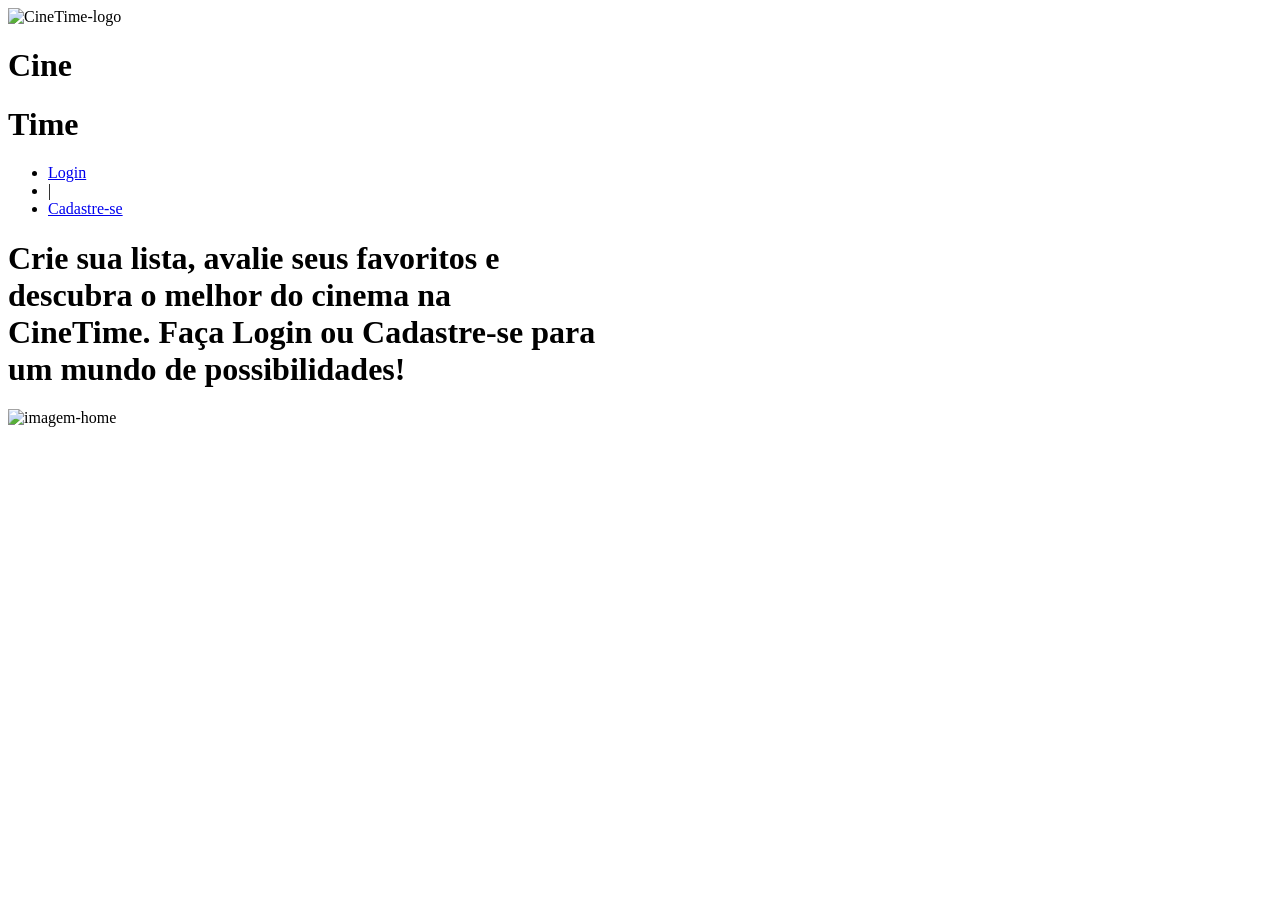
==== target/classes/templates/index.html @ 9b6c7fac "Add files via upload" ====
<!DOCTYPE html>
<html lang="pt-br">

<head>
    <meta charset="UTF-8">
    <meta name="viewport" content="width=device-width, initial-scale=1.0">
    <link rel="stylesheet" href="/Cinetime/src/main/resources/static/assets/css/style.css">
    <link rel="stylesheet" href="/Cinetime/src/main/resources/static/assets/css/root.css">
    <link rel="shortcut icon" href="/Cinetime/src/main/resources/static/assets/img/logo.webp" type="image/x-icon">

    <title>CineTime</title>
</head>



<body>
    <header>
        <div class="logo">
            <img src="/Cinetime/src/main/resources/static/assets/img/logo.webp" alt="CineTime-logo">
            <h1>Cine</h1>
            <h1 class="roxo">Time</h1>
        </div>
        <nav class="nav-list">
            <ul>
                <li><a href="login.html">Login</a></li>
                <li>|</li>
                <li><a href="cadastro.html">Cadastre-se</a></li>
            </ul>
        </nav>
    </header>
    <main>
        <div class="fundo">
            <div class="fundo-blur"></div>
            <h1>Crie sua lista, avalie seus favoritos e <br> descubra o melhor do cinema na <br> CineTime. Faça Login ou
            Cadastre-se para <br> um mundo de possibilidades!</h1>
        </div>
        <img src="/Cinetime/src/main/resources/static/assets/img/undraw_movie-night_pkvp.svg" alt="imagem-home">
    </main>
</body>

</html>
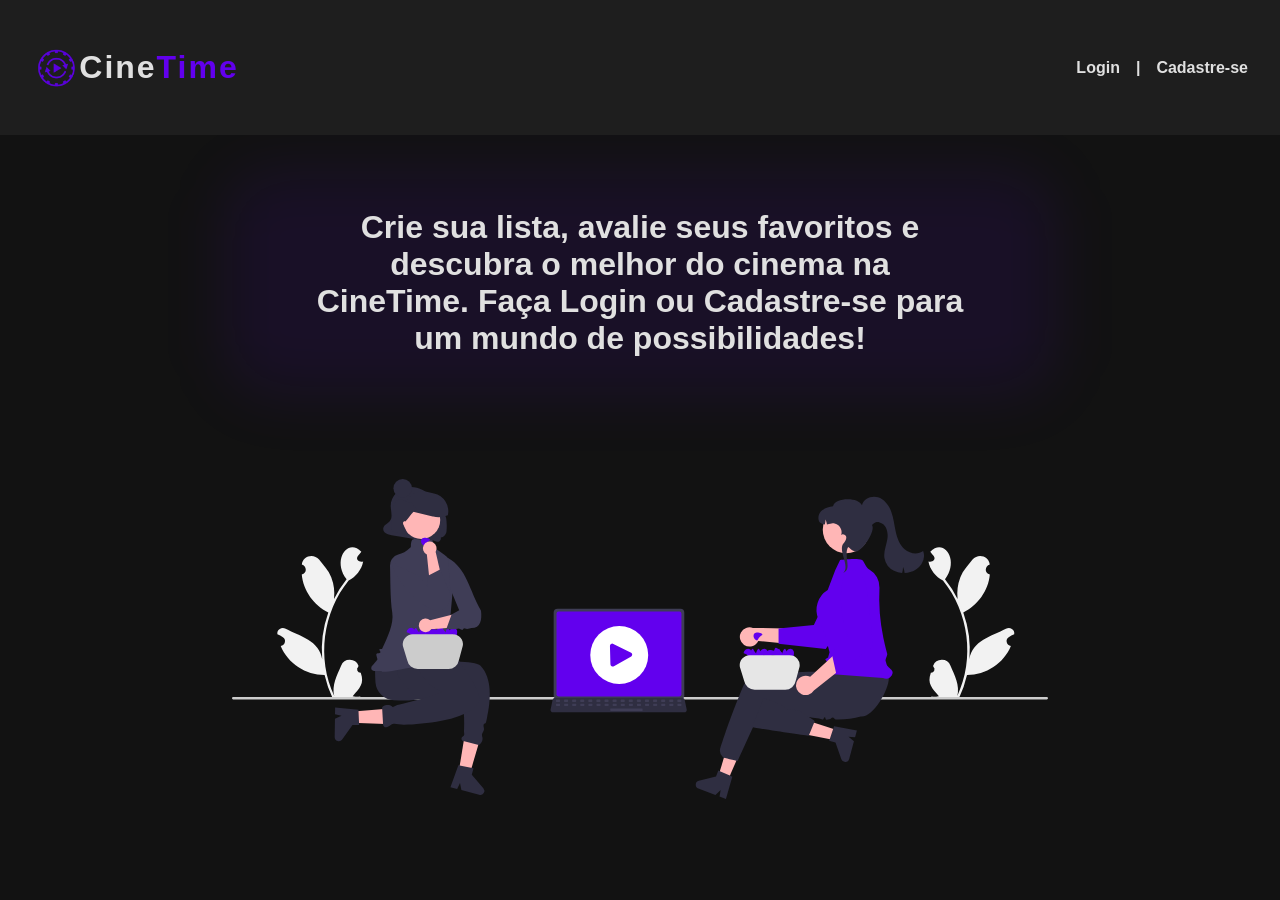
==== commit 504a09f1: "Add files via upload" ====
--- a/target/classes/templates/index.html
+++ b/target/classes/templates/index.html
@@ -4,9 +4,9 @@
 <head>
     <meta charset="UTF-8">
     <meta name="viewport" content="width=device-width, initial-scale=1.0">
-    <link rel="stylesheet" href="/Cinetime/src/main/resources/static/assets/css/style.css">
-    <link rel="stylesheet" href="/Cinetime/src/main/resources/static/assets/css/root.css">
-    <link rel="shortcut icon" href="/Cinetime/src/main/resources/static/assets/img/logo.webp" type="image/x-icon">
+    <link rel="stylesheet" href="/src/main/resources/static/assets/css/style.css">
+    <link rel="stylesheet" href="/src/main/resources/static/assets/css/root.css">
+    <link rel="shortcut icon" href="/src/main/resources/static/assets/img/logo.webp" type="image/x-icon">
 
     <title>CineTime</title>
 </head>
@@ -16,7 +16,7 @@
 <body>
     <header>
         <div class="logo">
-            <img src="/Cinetime/src/main/resources/static/assets/img/logo.webp" alt="CineTime-logo">
+            <img src="/src/main/resources/static/assets/img/logo.webp" alt="CineTime-logo">
             <h1>Cine</h1>
             <h1 class="roxo">Time</h1>
         </div>
@@ -34,7 +34,7 @@
             <h1>Crie sua lista, avalie seus favoritos e <br> descubra o melhor do cinema na <br> CineTime. Faça Login ou
             Cadastre-se para <br> um mundo de possibilidades!</h1>
         </div>
-        <img src="/Cinetime/src/main/resources/static/assets/img/undraw_movie-night_pkvp.svg" alt="imagem-home">
+        <img src="/src/main/resources/static/assets/img/undraw_movie-night_pkvp.svg" alt="imagem-home">
     </main>
 </body>
 
--- a/src/main/resources/static/assets/css/style.css
+++ b/src/main/resources/static/assets/css/style.css
@@ -0,0 +1,96 @@
+* {
+    margin: 0;
+    padding: 0;
+    box-sizing: border-box;
+    font-family: Montserrat, 'Arial';
+}
+
+body {
+    height: 100vh;
+    background-color: var(--background-fundo);
+}
+
+header {
+    height: 15vh;
+    padding: 2em;
+    display: flex;
+    align-items: center;
+    justify-content: space-between;
+    background-color: var(--header-fundo);
+}
+
+header img {
+    height: 3em;
+}
+
+header h1 {
+    color: var(--font-color1);
+    letter-spacing: 2px;
+}
+
+.logo {
+    display: flex;
+    align-items: center;
+}
+
+.roxo {
+    color: var(--primary-color);
+}
+
+.nav-list ul {
+    display: flex;
+    gap: 1em;
+}
+
+.nav-list li, a{
+    list-style: none;
+    color: var(--font-color1);
+    font-weight: bold;
+    text-decoration: none;
+    transition: 0.5s;
+}
+
+.nav-list a:hover {
+    color: var(--primary-color);
+}
+
+main {
+    height: 82vh;
+    display: flex;
+    flex-direction: column;
+    align-items: center;
+    justify-content: space-evenly;
+    gap: 3em;
+}
+
+.fundo-blur {
+    background-color: #6300ee18;
+    height: 14em;
+    width: 52em;
+    filter: blur(30px);
+    border-radius: 50px;
+    position: absolute;
+    z-index: -1;
+}
+
+.fundo {
+    display: flex;
+    align-items: center;
+    justify-content: center;
+    flex-direction: column;
+}
+
+main h1 {
+    color: var(--font-color1);
+    font-weight: bold;
+    font-size: 32px;
+    text-align: center;
+
+}
+
+main img {
+    height: 20em;
+}
+
+
+
--- a/src/main/resources/static/assets/css/root.css
+++ b/src/main/resources/static/assets/css/root.css
@@ -0,0 +1,11 @@
+@import url('https://fonts.googleapis.com/css2?family=Montserrat:ital,wght@0,100..900;1,100..900&display=swap');
+@import url("https://cdn.jsdelivr.net/npm/bootstrap-icons@1.13.1/font/bootstrap-icons.min.css");
+
+:root {
+    --background-fundo: #121212;
+    --header-fundo: #1E1E1E;
+    --primary-color: #6200EE;
+    --font-color1: #E0E0E0;
+    --font-color2: #555555;
+    --gradient: linear-gradient(180deg,rgba(71, 0, 172, 1) 0%, rgba(18, 18, 18, 1) 100%);
+}
